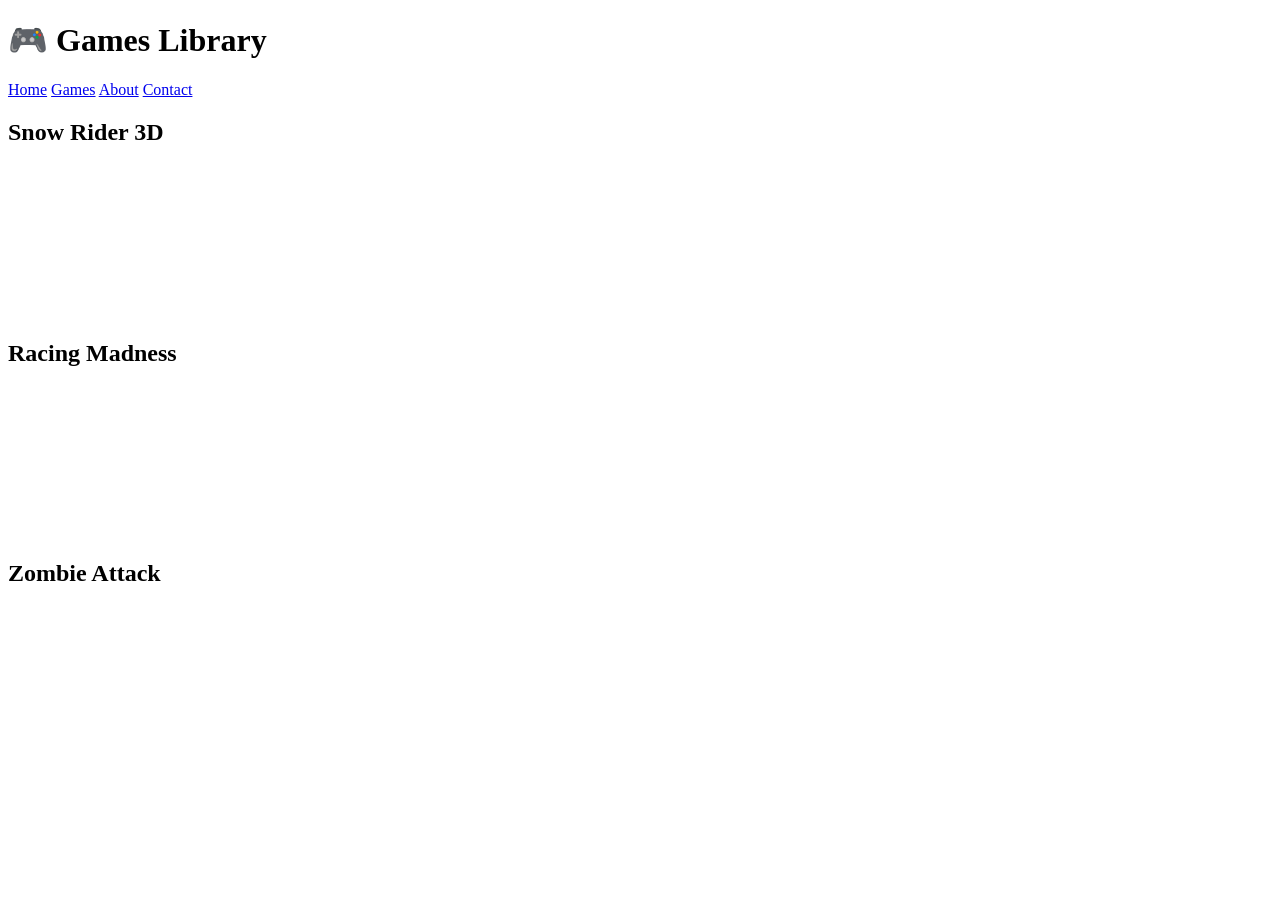
==== index.html @ 9c09abc5 "Create index.html" ====
<!DOCTYPE html>
<html lang="en">
<head>
  <meta charset="UTF-8">
  <meta name="viewport" content="width=device-width, initial-scale=1.0">
  <title>Games - Rocky Gaming Hub</title>
  <link rel="stylesheet" href="style.css">
</head>
<body>

<header>
  <h1>🎮 Games Library</h1>
  <nav>
    <a href="index.html">Home</a>
    <a href="games.html">Games</a>
    <a href="about.html">About</a>
    <a href="contact.html">Contact</a>
  </nav>
</header>

<section class="games-grid">

  <div class="game-box">
    <h2>Snow Rider 3D</h2>
    <iframe src="https://example.com" frameborder="0"></iframe>
  </div>

  <div class="game-box">
    <h2>Racing Madness</h2>
    <iframe src="https://example.com" frameborder="0"></iframe>
  </div>

  <div class="game-box">
    <h2>Zombie Attack</h2>
    <iframe src="https://example.com" frameborder="0"></iframe>
  </div>
</html>
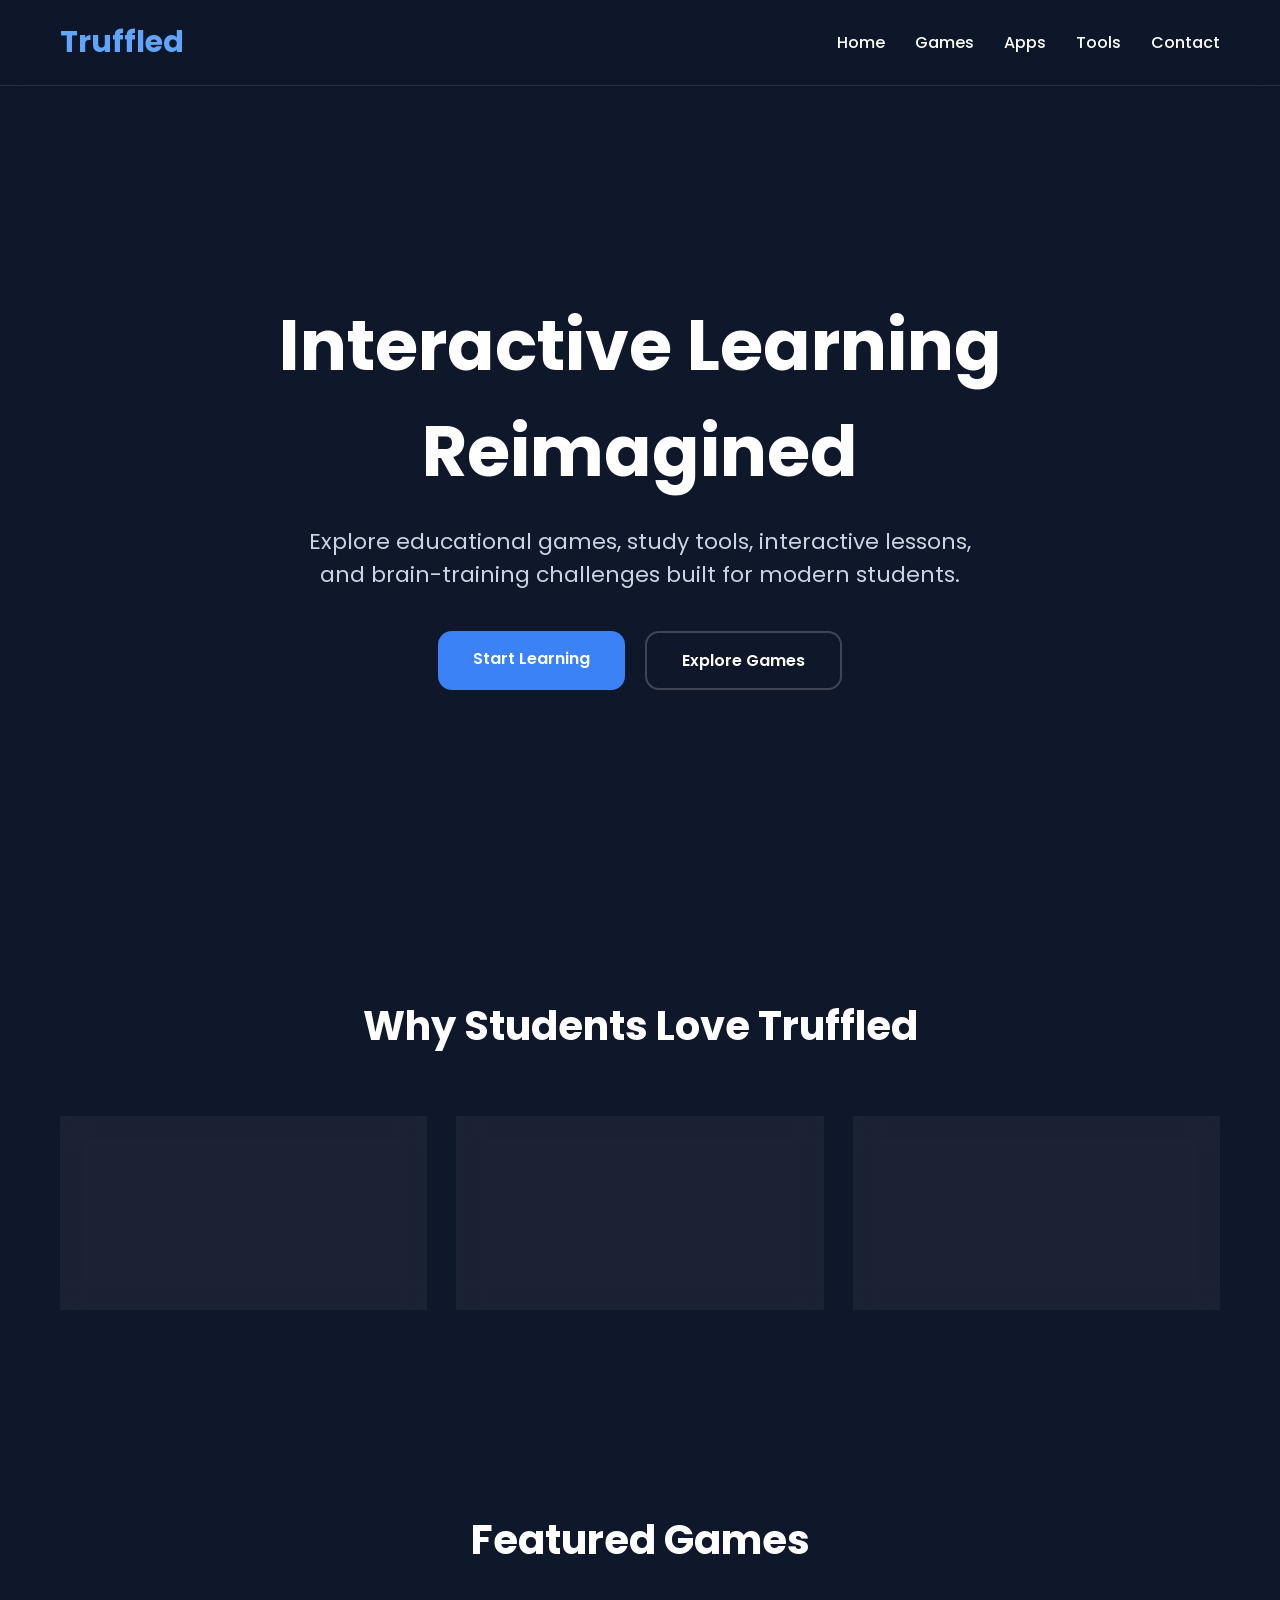
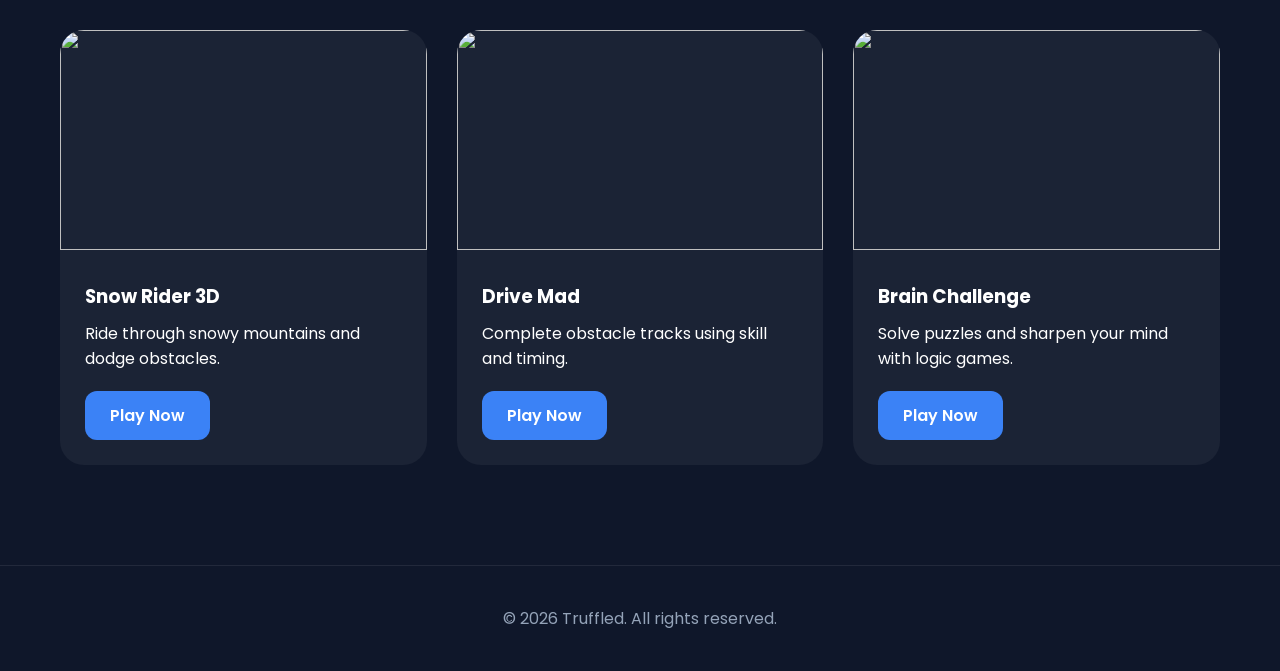
==== commit 1427cb75: "Revise index.html for Truffled branding and content" ====
--- a/index.html
+++ b/index.html
@@ -1,37 +1,544 @@
 <!DOCTYPE html>
 <html lang="en">
+
 <head>
-  <meta charset="UTF-8">
-  <meta name="viewport" content="width=device-width, initial-scale=1.0">
-  <title>Games - Rocky Gaming Hub</title>
-  <link rel="stylesheet" href="style.css">
+    <meta charset="UTF-8">
+    <meta name="viewport" content="width=device-width, initial-scale=1.0">
+
+    <title>Truffled - Interactive Learning</title>
+
+    <meta name="description"
+        content="Interactive learning resources, educational games, study tools, and engaging activities for students.">
+
+    <meta property="og:title" content="Truffled - Interactive Learning">
+    <meta property="og:description"
+        content="Educational games, study tools, and interactive learning resources.">
+    <meta property="og:image" content="png/logo.png">
+
+    <meta name="theme-color" content="#0f172a">
+
+    <link rel="icon" type="image/png" href="png/logo.png">
+    <link rel="manifest" href="js/json/manifest.json">
+
+    <link href="https://fonts.googleapis.com/css2?family=Poppins:wght@300;400;500;600;700&display=swap"
+        rel="stylesheet">
+
+    <link rel="stylesheet"
+        href="https://atugatran.github.io/FontAwesome6Pro/css/all.min.css" />
+
+<style>
+
+* {
+    margin: 0;
+    padding: 0;
+    box-sizing: border-box;
+}
+
+body {
+    font-family: 'Poppins', sans-serif;
+    background: #0f172a;
+    color: white;
+    overflow-x: hidden;
+}
+
+/* NAVBAR */
+
+.navbar {
+    width: 100%;
+    padding: 20px 60px;
+    background: rgba(15, 23, 42, 0.85);
+    backdrop-filter: blur(12px);
+
+    display: flex;
+    justify-content: space-between;
+    align-items: center;
+
+    position: sticky;
+    top: 0;
+    z-index: 1000;
+
+    border-bottom: 1px solid rgba(255,255,255,0.1);
+}
+
+.logo {
+    font-size: 30px;
+    font-weight: 700;
+    color: #60a5fa;
+}
+
+.nav-links {
+    display: flex;
+    gap: 30px;
+}
+
+.nav-links a {
+    text-decoration: none;
+    color: white;
+    font-weight: 500;
+    transition: 0.3s;
+}
+
+.nav-links a:hover {
+    color: #60a5fa;
+}
+
+/* HERO */
+
+.hero {
+    min-height: 90vh;
+
+    display: flex;
+    justify-content: center;
+    align-items: center;
+    flex-direction: column;
+
+    text-align: center;
+    padding: 40px;
+
+    background:
+    linear-gradient(rgba(15,23,42,0.8),
+    rgba(15,23,42,0.9)),
+    url('https://images.unsplash.com/photo-1511512578047-dfb367046420?q=80&w=2071&auto=format&fit=crop');
+    
+    background-size: cover;
+    background-position: center;
+}
+
+.hero h1 {
+    font-size: 70px;
+    max-width: 900px;
+    margin-bottom: 20px;
+}
+
+.hero p {
+    font-size: 22px;
+    color: #cbd5e1;
+    max-width: 700px;
+}
+
+.hero-buttons {
+    margin-top: 40px;
+    display: flex;
+    gap: 20px;
+    flex-wrap: wrap;
+}
+
+.btn {
+    padding: 15px 35px;
+    border-radius: 14px;
+    text-decoration: none;
+    font-weight: 600;
+    transition: 0.3s;
+}
+
+.btn-primary {
+    background: #3b82f6;
+    color: white;
+}
+
+.btn-primary:hover {
+    background: #2563eb;
+    transform: translateY(-3px);
+}
+
+.btn-secondary {
+    border: 2px solid rgba(255,255,255,0.2);
+    color: white;
+}
+
+.btn-secondary:hover {
+    background: rgba(255,255,255,0.1);
+}
+
+/* FEATURES */
+
+.section-title {
+    text-align: center;
+    font-size: 40px;
+    margin-bottom: 60px;
+}
+
+.features {
+    padding: 100px 60px;
+}
+
+.feature-grid {
+    display: grid;
+    grid-template-columns: repeat(auto-fit,minmax(280px,1fr));
+    gap: 30px;
+}
+
+.feature-card {
+    background: rgba(255,255,255,0.05);
+    backdrop-filter: blur(12px);
+
+    border-radius: 24px;
+    padding: 30px;
+
+    transition: 0.3s;
+
+    border: 1px solid rgba(255,255,255,0.08);
+}
+
+.feature-card:hover {
+    transform: translateY(-8px);
+    border-color: #60a5fa;
+}
+
+.feature-card i {
+    font-size: 40px;
+    margin-bottom: 20px;
+    color: #60a5fa;
+}
+
+.feature-card h3 {
+    margin-bottom: 15px;
+    font-size: 24px;
+}
+
+.feature-card p {
+    color: #cbd5e1;
+    line-height: 1.7;
+}
+
+/* GAME SECTION */
+
+.games {
+    padding: 100px 60px;
+}
+
+.game-grid {
+    display: grid;
+    grid-template-columns: repeat(auto-fit,minmax(320px,1fr));
+    gap: 30px;
+}
+
+.game-card {
+    background: rgba(255,255,255,0.05);
+    border-radius: 24px;
+    overflow: hidden;
+
+    transition: 0.3s;
+}
+
+.game-card:hover {
+    transform: translateY(-8px);
+}
+
+.game-card img {
+    width: 100%;
+    height: 220px;
+    object-fit: cover;
+}
+
+.game-content {
+    padding: 25px;
+}
+
+.game-content h3 {
+    margin-bottom: 10px;
+}
+
+.play-btn {
+    display: inline-block;
+    margin-top: 20px;
+
+    background: #3b82f6;
+    padding: 12px 25px;
+    border-radius: 12px;
+
+    text-decoration: none;
+    color: white;
+    font-weight: 600;
+}
+
+/* FOOTER */
+
+footer {
+    padding: 40px;
+    text-align: center;
+    color: #94a3b8;
+    border-top: 1px solid rgba(255,255,255,0.08);
+}
+
+/* LOADER */
+
+#loader {
+    position: fixed;
+    inset: 0;
+
+    background: #0f172a;
+
+    display: flex;
+    justify-content: center;
+    align-items: center;
+
+    z-index: 9999;
+}
+
+.loader-text {
+    font-size: 40px;
+    font-weight: bold;
+    animation: pulse 1.5s infinite;
+}
+
+@keyframes pulse {
+
+    0% {
+        opacity: 0.4;
+    }
+
+    50% {
+        opacity: 1;
+    }
+
+    100% {
+        opacity: 0.4;
+    }
+
+}
+
+/* MOBILE */
+
+@media(max-width:768px){
+
+    .navbar {
+        padding: 20px;
+        flex-direction: column;
+        gap: 20px;
+    }
+
+    .hero h1 {
+        font-size: 42px;
+    }
+
+    .hero p {
+        font-size: 18px;
+    }
+
+    .features,
+    .games {
+        padding: 80px 20px;
+    }
+
+}
+
+</style>
+
 </head>
+
 <body>
 
-<header>
-  <h1>🎮 Games Library</h1>
-  <nav>
-    <a href="index.html">Home</a>
-    <a href="games.html">Games</a>
-    <a href="about.html">About</a>
-    <a href="contact.html">Contact</a>
-  </nav>
-</header>
-
-<section class="games-grid">
-
-  <div class="game-box">
-    <h2>Snow Rider 3D</h2>
-    <iframe src="https://example.com" frameborder="0"></iframe>
-  </div>
-
-  <div class="game-box">
-    <h2>Racing Madness</h2>
-    <iframe src="https://example.com" frameborder="0"></iframe>
-  </div>
-
-  <div class="game-box">
-    <h2>Zombie Attack</h2>
-    <iframe src="https://example.com" frameborder="0"></iframe>
-  </div>
+<div id="loader">
+    <div class="loader-text">Loading Truffled...</div>
+</div>
+
+<!-- NAVBAR -->
+
+<nav class="navbar">
+
+    <div class="logo">
+        Truffled
+    </div>
+
+    <div class="nav-links">
+        <a href="#">Home</a>
+        <a href="#">Games</a>
+        <a href="#">Apps</a>
+        <a href="#">Tools</a>
+        <a href="#">Contact</a>
+    </div>
+
+</nav>
+
+<!-- HERO -->
+
+<section class="hero">
+
+    <h1>
+        Interactive Learning Reimagined
+    </h1>
+
+    <p>
+        Explore educational games, study tools,
+        interactive lessons, and brain-training
+        challenges built for modern students.
+    </p>
+
+    <div class="hero-buttons">
+
+        <a href="#" class="btn btn-primary">
+            Start Learning
+        </a>
+
+        <a href="#" class="btn btn-secondary">
+            Explore Games
+        </a>
+
+    </div>
+
+</section>
+
+<!-- FEATURES -->
+
+<section class="features">
+
+    <h2 class="section-title">
+        Why Students Love Truffled
+    </h2>
+
+    <div class="feature-grid">
+
+        <div class="feature-card">
+            <i class="fa-solid fa-gamepad-modern"></i>
+            <h3>Educational Games</h3>
+            <p>
+                Fun interactive browser games
+                designed to improve critical thinking,
+                reaction time, and problem-solving.
+            </p>
+        </div>
+
+        <div class="feature-card">
+            <i class="fa-solid fa-book-open"></i>
+            <h3>Study Resources</h3>
+            <p>
+                Access study guides, quizzes,
+                flashcards, and learning materials
+                for multiple subjects.
+            </p>
+        </div>
+
+        <div class="feature-card">
+            <i class="fa-solid fa-brain"></i>
+            <h3>Brain Training</h3>
+            <p>
+                Strengthen memory, focus,
+                and concentration with
+                engaging mental exercises.
+            </p>
+        </div>
+
+    </div>
+
+</section>
+
+<!-- GAMES -->
+
+<section class="games">
+
+    <h2 class="section-title">
+        Featured Games
+    </h2>
+
+    <div class="game-grid">
+
+        <div class="game-card">
+
+            <img src="https://images.unsplash.com/photo-1542751371-adc38448a05e?q=80&w=2070&auto=format&fit=crop">
+
+            <div class="game-content">
+
+                <h3>Snow Rider 3D</h3>
+
+                <p>
+                    Ride through snowy mountains
+                    and dodge obstacles.
+                </p>
+
+                <a href="#" class="play-btn">
+                    Play Now
+                </a>
+
+            </div>
+
+        </div>
+
+        <div class="game-card">
+
+            <img src="https://images.unsplash.com/photo-1493711662062-fa541adb3fc8?q=80&w=2070&auto=format&fit=crop">
+
+            <div class="game-content">
+
+                <h3>Drive Mad</h3>
+
+                <p>
+                    Complete obstacle tracks
+                    using skill and timing.
+                </p>
+
+                <a href="#" class="play-btn">
+                    Play Now
+                </a>
+
+            </div>
+
+        </div>
+
+        <div class="game-card">
+
+            <img src="https://images.unsplash.com/photo-1511882150382-421056c89033?q=80&w=2070&auto=format&fit=crop">
+
+            <div class="game-content">
+
+                <h3>Brain Challenge</h3>
+
+                <p>
+                    Solve puzzles and sharpen
+                    your mind with logic games.
+                </p>
+
+                <a href="#" class="play-btn">
+                    Play Now
+                </a>
+
+            </div>
+
+        </div>
+
+    </div>
+
+</section>
+
+<!-- FOOTER -->
+
+<footer>
+
+    <p>
+        © 2026 Truffled. All rights reserved.
+    </p>
+
+</footer>
+
+<!-- ANALYTICS -->
+
+<script async src="https://www.googletagmanager.com/gtag/js?id=G-PXHK7Q7G3Z"></script>
+
+<script>
+
+window.dataLayer = window.dataLayer || [];
+
+function gtag() {
+    dataLayer.push(arguments);
+}
+
+gtag('js', new Date());
+
+gtag('config', 'G-PXHK7Q7G3Z');
+
+</script>
+
+<!-- MAIN SCRIPT -->
+
+<script>
+
+window.onload = () => {
+
+    document.getElementById("loader").style.display = "none";
+
+};
+
+</script>
+
+</body>
 </html>
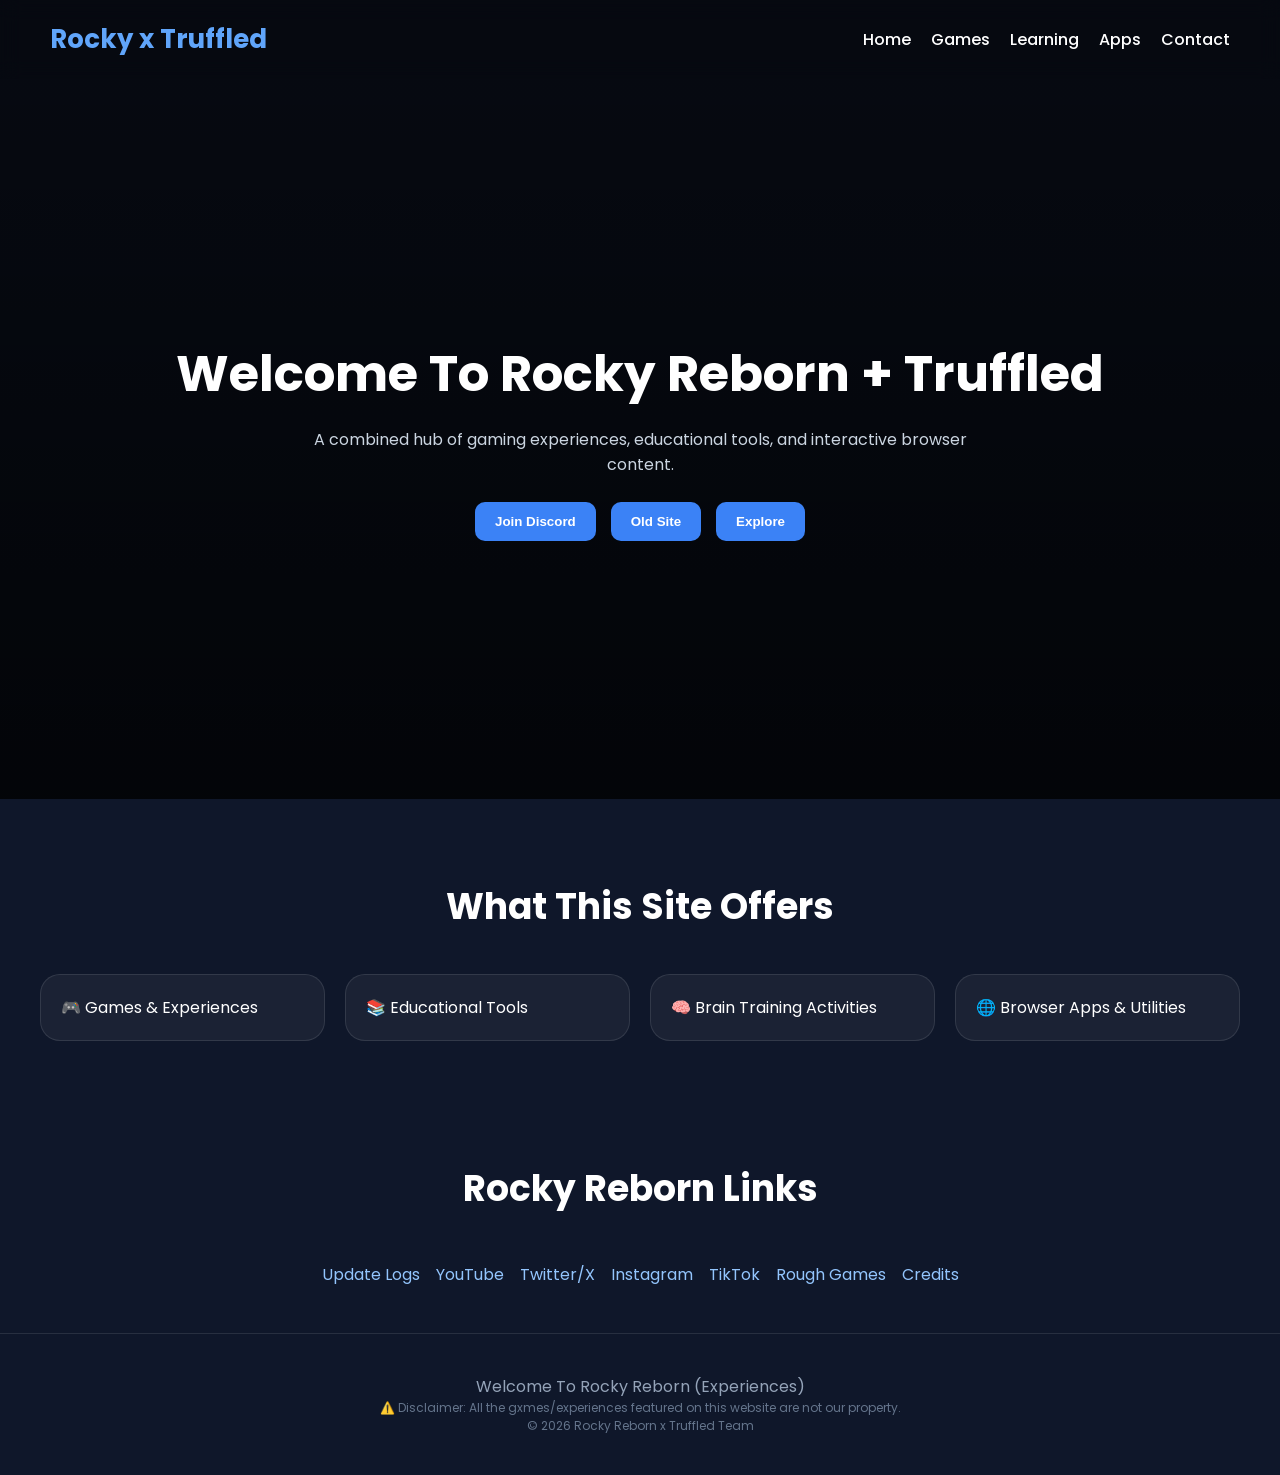
==== commit 13928d59: "Update index.html" ====
--- a/index.html
+++ b/index.html
@@ -5,26 +5,15 @@
     <meta charset="UTF-8">
     <meta name="viewport" content="width=device-width, initial-scale=1.0">
 
-    <title>Truffled - Interactive Learning</title>
+    <title>Rocky Reborn x Truffled Hub</title>
 
     <meta name="description"
-        content="Interactive learning resources, educational games, study tools, and engaging activities for students.">
-
-    <meta property="og:title" content="Truffled - Interactive Learning">
-    <meta property="og:description"
-        content="Educational games, study tools, and interactive learning resources.">
-    <meta property="og:image" content="png/logo.png">
-
-    <meta name="theme-color" content="#0f172a">
-
-    <link rel="icon" type="image/png" href="png/logo.png">
-    <link rel="manifest" href="js/json/manifest.json">
+        content="Rocky Reborn Experiences + Truffled Interactive Learning Hub">
+
+    <link rel="icon" type="image/png" href="images/rocky-favicon.png">
 
     <link href="https://fonts.googleapis.com/css2?family=Poppins:wght@300;400;500;600;700&display=swap"
         rel="stylesheet">
-
-    <link rel="stylesheet"
-        href="https://atugatran.github.io/FontAwesome6Pro/css/all.min.css" />
 
 <style>
 
@@ -41,286 +30,166 @@
     overflow-x: hidden;
 }
 
-/* NAVBAR */
-
-.navbar {
-    width: 100%;
-    padding: 20px 60px;
-    background: rgba(15, 23, 42, 0.85);
-    backdrop-filter: blur(12px);
-
-    display: flex;
-    justify-content: space-between;
-    align-items: center;
-
-    position: sticky;
-    top: 0;
-    z-index: 1000;
-
-    border-bottom: 1px solid rgba(255,255,255,0.1);
-}
-
-.logo {
-    font-size: 30px;
-    font-weight: 700;
-    color: #60a5fa;
-}
-
-.nav-links {
-    display: flex;
-    gap: 30px;
-}
-
-.nav-links a {
-    text-decoration: none;
-    color: white;
-    font-weight: 500;
-    transition: 0.3s;
-}
-
-.nav-links a:hover {
-    color: #60a5fa;
-}
-
-/* HERO */
-
-.hero {
-    min-height: 90vh;
-
-    display: flex;
-    justify-content: center;
-    align-items: center;
-    flex-direction: column;
-
-    text-align: center;
-    padding: 40px;
-
-    background:
-    linear-gradient(rgba(15,23,42,0.8),
-    rgba(15,23,42,0.9)),
-    url('https://images.unsplash.com/photo-1511512578047-dfb367046420?q=80&w=2071&auto=format&fit=crop');
-    
-    background-size: cover;
-    background-position: center;
-}
-
-.hero h1 {
-    font-size: 70px;
-    max-width: 900px;
-    margin-bottom: 20px;
-}
-
-.hero p {
-    font-size: 22px;
-    color: #cbd5e1;
-    max-width: 700px;
-}
-
-.hero-buttons {
-    margin-top: 40px;
-    display: flex;
-    gap: 20px;
-    flex-wrap: wrap;
-}
-
-.btn {
-    padding: 15px 35px;
-    border-radius: 14px;
-    text-decoration: none;
-    font-weight: 600;
-    transition: 0.3s;
-}
-
-.btn-primary {
-    background: #3b82f6;
-    color: white;
-}
-
-.btn-primary:hover {
-    background: #2563eb;
-    transform: translateY(-3px);
-}
-
-.btn-secondary {
-    border: 2px solid rgba(255,255,255,0.2);
-    color: white;
-}
-
-.btn-secondary:hover {
-    background: rgba(255,255,255,0.1);
-}
-
-/* FEATURES */
-
-.section-title {
-    text-align: center;
-    font-size: 40px;
-    margin-bottom: 60px;
-}
-
-.features {
-    padding: 100px 60px;
-}
-
-.feature-grid {
-    display: grid;
-    grid-template-columns: repeat(auto-fit,minmax(280px,1fr));
-    gap: 30px;
-}
-
-.feature-card {
-    background: rgba(255,255,255,0.05);
-    backdrop-filter: blur(12px);
-
-    border-radius: 24px;
-    padding: 30px;
-
-    transition: 0.3s;
-
-    border: 1px solid rgba(255,255,255,0.08);
-}
-
-.feature-card:hover {
-    transform: translateY(-8px);
-    border-color: #60a5fa;
-}
-
-.feature-card i {
-    font-size: 40px;
-    margin-bottom: 20px;
-    color: #60a5fa;
-}
-
-.feature-card h3 {
-    margin-bottom: 15px;
-    font-size: 24px;
-}
-
-.feature-card p {
-    color: #cbd5e1;
-    line-height: 1.7;
-}
-
-/* GAME SECTION */
-
-.games {
-    padding: 100px 60px;
-}
-
-.game-grid {
-    display: grid;
-    grid-template-columns: repeat(auto-fit,minmax(320px,1fr));
-    gap: 30px;
-}
-
-.game-card {
-    background: rgba(255,255,255,0.05);
-    border-radius: 24px;
-    overflow: hidden;
-
-    transition: 0.3s;
-}
-
-.game-card:hover {
-    transform: translateY(-8px);
-}
-
-.game-card img {
-    width: 100%;
-    height: 220px;
-    object-fit: cover;
-}
-
-.game-content {
-    padding: 25px;
-}
-
-.game-content h3 {
-    margin-bottom: 10px;
-}
-
-.play-btn {
-    display: inline-block;
-    margin-top: 20px;
-
-    background: #3b82f6;
-    padding: 12px 25px;
-    border-radius: 12px;
-
-    text-decoration: none;
-    color: white;
-    font-weight: 600;
-}
-
-/* FOOTER */
-
-footer {
-    padding: 40px;
-    text-align: center;
-    color: #94a3b8;
-    border-top: 1px solid rgba(255,255,255,0.08);
-}
-
 /* LOADER */
 
 #loader {
     position: fixed;
     inset: 0;
-
     background: #0f172a;
-
     display: flex;
     justify-content: center;
     align-items: center;
-
     z-index: 9999;
 }
 
 .loader-text {
-    font-size: 40px;
-    font-weight: bold;
+    font-size: 32px;
     animation: pulse 1.5s infinite;
 }
 
 @keyframes pulse {
-
-    0% {
-        opacity: 0.4;
-    }
-
-    50% {
-        opacity: 1;
-    }
-
-    100% {
-        opacity: 0.4;
-    }
-
-}
-
-/* MOBILE */
-
-@media(max-width:768px){
-
-    .navbar {
-        padding: 20px;
-        flex-direction: column;
-        gap: 20px;
-    }
-
-    .hero h1 {
-        font-size: 42px;
-    }
-
-    .hero p {
-        font-size: 18px;
-    }
-
-    .features,
-    .games {
-        padding: 80px 20px;
-    }
-
+    0% { opacity: 0.4; }
+    50% { opacity: 1; }
+    100% { opacity: 0.4; }
+}
+
+/* NAV */
+
+.navbar {
+    display: flex;
+    justify-content: space-between;
+    align-items: center;
+    padding: 20px 50px;
+    background: rgba(0,0,0,0.6);
+    position: sticky;
+    top: 0;
+    backdrop-filter: blur(10px);
+    z-index: 1000;
+}
+
+.logo {
+    font-size: 26px;
+    font-weight: 700;
+    color: #60a5fa;
+}
+
+.nav-links {
+    display: flex;
+    gap: 20px;
+}
+
+.nav-links a {
+    color: white;
+    text-decoration: none;
+    font-weight: 500;
+}
+
+.nav-links a:hover {
+    color: #60a5fa;
+}
+
+/* HERO */
+
+.hero {
+    min-height: 80vh;
+    display: flex;
+    flex-direction: column;
+    justify-content: center;
+    align-items: center;
+    text-align: center;
+    padding: 40px;
+
+    background: linear-gradient(rgba(0,0,0,0.6), rgba(0,0,0,0.8)),
+    url('https://images.unsplash.com/photo-1511512578047-dfb367046420?q=80&w=2071') center/cover;
+}
+
+.hero h1 {
+    font-size: 50px;
+    margin-bottom: 15px;
+}
+
+.hero p {
+    color: #cbd5e1;
+    max-width: 700px;
+}
+
+/* BUTTONS */
+
+.btn-row {
+    margin-top: 25px;
+    display: flex;
+    gap: 15px;
+    flex-wrap: wrap;
+}
+
+button, .btn {
+    padding: 12px 20px;
+    border: none;
+    border-radius: 10px;
+    cursor: pointer;
+    background: #3b82f6;
+    color: white;
+    font-weight: 600;
+    transition: 0.3s;
+    text-decoration: none;
+}
+
+button:hover, .btn:hover {
+    transform: translateY(-3px);
+    background: #2563eb;
+}
+
+/* FEATURES */
+
+.section {
+    padding: 80px 40px;
+}
+
+.title {
+    text-align: center;
+    font-size: 36px;
+    margin-bottom: 40px;
+}
+
+.grid {
+    display: grid;
+    grid-template-columns: repeat(auto-fit, minmax(250px, 1fr));
+    gap: 20px;
+}
+
+.card {
+    background: rgba(255,255,255,0.05);
+    padding: 20px;
+    border-radius: 20px;
+    border: 1px solid rgba(255,255,255,0.1);
+}
+
+/* ROCKY LINKS */
+
+.links {
+    text-align: center;
+    padding: 40px;
+}
+
+.links a {
+    display: inline-block;
+    margin: 6px;
+    color: #93c5fd;
+    text-decoration: none;
+}
+
+/* FOOTER */
+
+footer {
+    text-align: center;
+    padding: 40px;
+    color: #94a3b8;
+    border-top: 1px solid rgba(255,255,255,0.1);
+}
+
+.small {
+    font-size: 12px;
+    color: #64748b;
 }
 
 </style>
@@ -329,215 +198,116 @@
 
 <body>
 
+<!-- LOADER -->
 <div id="loader">
-    <div class="loader-text">Loading Truffled...</div>
+    <div class="loader-text">Loading Experience...</div>
 </div>
 
-<!-- NAVBAR -->
-
+<!-- NAV -->
 <nav class="navbar">
-
-    <div class="logo">
-        Truffled
-    </div>
+    <div class="logo">Rocky x Truffled</div>
 
     <div class="nav-links">
         <a href="#">Home</a>
         <a href="#">Games</a>
+        <a href="#">Learning</a>
         <a href="#">Apps</a>
-        <a href="#">Tools</a>
         <a href="#">Contact</a>
     </div>
-
 </nav>
 
 <!-- HERO -->
-
 <section class="hero">
 
-    <h1>
-        Interactive Learning Reimagined
-    </h1>
+    <h1>Welcome To Rocky Reborn + Truffled</h1>
 
     <p>
-        Explore educational games, study tools,
-        interactive lessons, and brain-training
-        challenges built for modern students.
+        A combined hub of gaming experiences, educational tools,
+        and interactive browser content.
     </p>
 
-    <div class="hero-buttons">
-
-        <a href="#" class="btn btn-primary">
-            Start Learning
-        </a>
-
-        <a href="#" class="btn btn-secondary">
-            Explore Games
-        </a>
+    <div class="btn-row">
+
+        <button onclick="window.location.href='https://discord.gg/GzFs8VNbX3'">
+            Join Discord
+        </button>
+
+        <button onclick="window.open('https://sites.google.com/view/rocky-games')">
+            Old Site
+        </button>
+
+        <button onclick="window.location.href='#features'">
+            Explore
+        </button>
 
     </div>
 
 </section>
 
 <!-- FEATURES -->
-
-<section class="features">
-
-    <h2 class="section-title">
-        Why Students Love Truffled
-    </h2>
-
-    <div class="feature-grid">
-
-        <div class="feature-card">
-            <i class="fa-solid fa-gamepad-modern"></i>
-            <h3>Educational Games</h3>
-            <p>
-                Fun interactive browser games
-                designed to improve critical thinking,
-                reaction time, and problem-solving.
-            </p>
+<section class="section" id="features">
+
+    <h2 class="title">What This Site Offers</h2>
+
+    <div class="grid">
+
+        <div class="card">
+            🎮 Games & Experiences
         </div>
 
-        <div class="feature-card">
-            <i class="fa-solid fa-book-open"></i>
-            <h3>Study Resources</h3>
-            <p>
-                Access study guides, quizzes,
-                flashcards, and learning materials
-                for multiple subjects.
-            </p>
+        <div class="card">
+            📚 Educational Tools
         </div>
 
-        <div class="feature-card">
-            <i class="fa-solid fa-brain"></i>
-            <h3>Brain Training</h3>
-            <p>
-                Strengthen memory, focus,
-                and concentration with
-                engaging mental exercises.
-            </p>
+        <div class="card">
+            🧠 Brain Training Activities
         </div>
 
+        <div class="card">
+            🌐 Browser Apps & Utilities
+        </div>
+
     </div>
 
 </section>
 
-<!-- GAMES -->
-
-<section class="games">
-
-    <h2 class="section-title">
-        Featured Games
-    </h2>
-
-    <div class="game-grid">
-
-        <div class="game-card">
-
-            <img src="https://images.unsplash.com/photo-1542751371-adc38448a05e?q=80&w=2070&auto=format&fit=crop">
-
-            <div class="game-content">
-
-                <h3>Snow Rider 3D</h3>
-
-                <p>
-                    Ride through snowy mountains
-                    and dodge obstacles.
-                </p>
-
-                <a href="#" class="play-btn">
-                    Play Now
-                </a>
-
-            </div>
-
-        </div>
-
-        <div class="game-card">
-
-            <img src="https://images.unsplash.com/photo-1493711662062-fa541adb3fc8?q=80&w=2070&auto=format&fit=crop">
-
-            <div class="game-content">
-
-                <h3>Drive Mad</h3>
-
-                <p>
-                    Complete obstacle tracks
-                    using skill and timing.
-                </p>
-
-                <a href="#" class="play-btn">
-                    Play Now
-                </a>
-
-            </div>
-
-        </div>
-
-        <div class="game-card">
-
-            <img src="https://images.unsplash.com/photo-1511882150382-421056c89033?q=80&w=2070&auto=format&fit=crop">
-
-            <div class="game-content">
-
-                <h3>Brain Challenge</h3>
-
-                <p>
-                    Solve puzzles and sharpen
-                    your mind with logic games.
-                </p>
-
-                <a href="#" class="play-btn">
-                    Play Now
-                </a>
-
-            </div>
-
-        </div>
-
-    </div>
+<!-- ROCKY LINKS -->
+<section class="links">
+
+    <h2 class="title">Rocky Reborn Links</h2>
+
+    <a href="#">Update Logs</a>
+    <a href="#">YouTube</a>
+    <a href="#">Twitter/X</a>
+    <a href="#">Instagram</a>
+    <a href="#">TikTok</a>
+    <a href="#">Rough Games</a>
+    <a href="#">Credits</a>
 
 </section>
 
 <!-- FOOTER -->
-
 <footer>
 
     <p>
-        © 2026 Truffled. All rights reserved.
+        Welcome To Rocky Reborn (Experiences)
     </p>
 
+    <p class="small">
+        ⚠️ Disclaimer: All the gxmes/experiences featured on this website are not our property.
+    </p>
+
+    <p class="small">
+        © 2026 Rocky Reborn x Truffled Team
+    </p>
+
 </footer>
 
-<!-- ANALYTICS -->
-
-<script async src="https://www.googletagmanager.com/gtag/js?id=G-PXHK7Q7G3Z"></script>
-
+<!-- SCRIPT -->
 <script>
-
-window.dataLayer = window.dataLayer || [];
-
-function gtag() {
-    dataLayer.push(arguments);
-}
-
-gtag('js', new Date());
-
-gtag('config', 'G-PXHK7Q7G3Z');
-
-</script>
-
-<!-- MAIN SCRIPT -->
-
-<script>
-
 window.onload = () => {
-
     document.getElementById("loader").style.display = "none";
-
 };
-
 </script>
 
 </body>
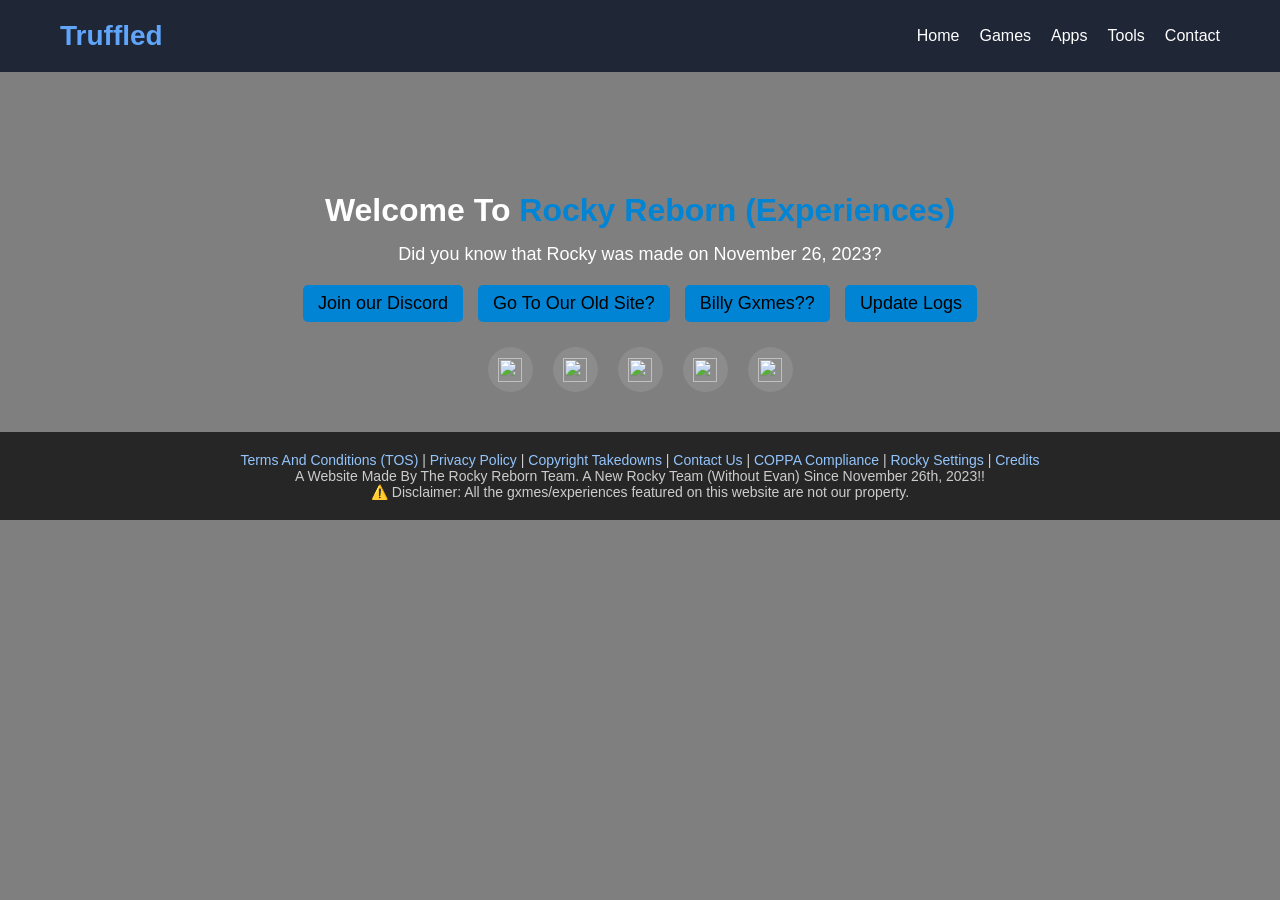
==== commit 0da7d1d6: "Update index.html" ====
--- a/index.html
+++ b/index.html
@@ -2,313 +2,228 @@
 <html lang="en">
 
 <head>
-    <meta charset="UTF-8">
-    <meta name="viewport" content="width=device-width, initial-scale=1.0">
-
-    <title>Rocky Reborn x Truffled Hub</title>
-
-    <meta name="description"
-        content="Rocky Reborn Experiences + Truffled Interactive Learning Hub">
-
-    <link rel="icon" type="image/png" href="images/rocky-favicon.png">
-
-    <link href="https://fonts.googleapis.com/css2?family=Poppins:wght@300;400;500;600;700&display=swap"
-        rel="stylesheet">
-
-<style>
-
-* {
-    margin: 0;
-    padding: 0;
-    box-sizing: border-box;
-}
-
-body {
-    font-family: 'Poppins', sans-serif;
-    background: #0f172a;
-    color: white;
-    overflow-x: hidden;
-}
-
-/* LOADER */
-
-#loader {
-    position: fixed;
-    inset: 0;
-    background: #0f172a;
-    display: flex;
-    justify-content: center;
-    align-items: center;
-    z-index: 9999;
-}
-
-.loader-text {
-    font-size: 32px;
-    animation: pulse 1.5s infinite;
-}
-
-@keyframes pulse {
-    0% { opacity: 0.4; }
-    50% { opacity: 1; }
-    100% { opacity: 0.4; }
-}
-
-/* NAV */
-
-.navbar {
-    display: flex;
-    justify-content: space-between;
-    align-items: center;
-    padding: 20px 50px;
-    background: rgba(0,0,0,0.6);
-    position: sticky;
-    top: 0;
-    backdrop-filter: blur(10px);
-    z-index: 1000;
-}
-
-.logo {
-    font-size: 26px;
-    font-weight: 700;
-    color: #60a5fa;
-}
-
-.nav-links {
-    display: flex;
-    gap: 20px;
-}
-
-.nav-links a {
-    color: white;
-    text-decoration: none;
-    font-weight: 500;
-}
-
-.nav-links a:hover {
-    color: #60a5fa;
-}
-
-/* HERO */
-
-.hero {
-    min-height: 80vh;
-    display: flex;
-    flex-direction: column;
-    justify-content: center;
-    align-items: center;
-    text-align: center;
-    padding: 40px;
-
-    background: linear-gradient(rgba(0,0,0,0.6), rgba(0,0,0,0.8)),
-    url('https://images.unsplash.com/photo-1511512578047-dfb367046420?q=80&w=2071') center/cover;
-}
-
-.hero h1 {
-    font-size: 50px;
-    margin-bottom: 15px;
-}
-
-.hero p {
-    color: #cbd5e1;
-    max-width: 700px;
-}
-
-/* BUTTONS */
-
-.btn-row {
-    margin-top: 25px;
-    display: flex;
-    gap: 15px;
-    flex-wrap: wrap;
-}
-
-button, .btn {
-    padding: 12px 20px;
-    border: none;
-    border-radius: 10px;
-    cursor: pointer;
-    background: #3b82f6;
-    color: white;
-    font-weight: 600;
-    transition: 0.3s;
-    text-decoration: none;
-}
-
-button:hover, .btn:hover {
-    transform: translateY(-3px);
-    background: #2563eb;
-}
-
-/* FEATURES */
-
-.section {
-    padding: 80px 40px;
-}
-
-.title {
-    text-align: center;
-    font-size: 36px;
-    margin-bottom: 40px;
-}
-
-.grid {
-    display: grid;
-    grid-template-columns: repeat(auto-fit, minmax(250px, 1fr));
-    gap: 20px;
-}
-
-.card {
-    background: rgba(255,255,255,0.05);
-    padding: 20px;
-    border-radius: 20px;
-    border: 1px solid rgba(255,255,255,0.1);
-}
-
-/* ROCKY LINKS */
-
-.links {
-    text-align: center;
-    padding: 40px;
-}
-
-.links a {
-    display: inline-block;
-    margin: 6px;
-    color: #93c5fd;
-    text-decoration: none;
-}
-
-/* FOOTER */
-
-footer {
-    text-align: center;
-    padding: 40px;
-    color: #94a3b8;
-    border-top: 1px solid rgba(255,255,255,0.1);
-}
-
-.small {
-    font-size: 12px;
-    color: #64748b;
-}
-
-</style>
-
+  <meta charset="UTF-8">
+  <meta name="viewport" content="width=device-width, initial-scale=1.0">
+
+  <title>Rocky Reborn | Home</title>
+
+  <link rel="icon" type="image/png" href="images/rocky-favicon.png">
+
+  <!-- TRUFFLED HEAD STYLE (UNCHANGED HEADER SYSTEM) -->
+  <link href="https://fonts.googleapis.com/css2?family=Poppins:wght@300;400;500;600;700&display=swap" rel="stylesheet">
+
+  <style>
+    * {
+      margin: 0;
+      padding: 0;
+      box-sizing: border-box;
+    }
+
+    body {
+      font-family: Arial, sans-serif;
+      background: url('images/rocky-water-clean.gif') no-repeat center center fixed;
+      background-size: cover;
+      color: white;
+      text-align: center;
+      overflow-x: hidden;
+    }
+
+    body::after {
+      content: '';
+      position: fixed;
+      inset: 0;
+      background: rgba(0,0,0,0.5);
+      z-index: -1;
+    }
+
+    /* ===== TRUFFLED HEADER (kept style system) ===== */
+    .navbar {
+      width: 100%;
+      padding: 20px 60px;
+      background: rgba(15, 23, 42, 0.85);
+      backdrop-filter: blur(12px);
+      display: flex;
+      justify-content: space-between;
+      align-items: center;
+      position: sticky;
+      top: 0;
+      z-index: 1000;
+    }
+
+    .logo {
+      font-size: 28px;
+      font-weight: 700;
+      color: #60a5fa;
+    }
+
+    .nav-links {
+      display: flex;
+      gap: 20px;
+    }
+
+    .nav-links a {
+      color: white;
+      text-decoration: none;
+      font-weight: 500;
+    }
+
+    .nav-links a:hover {
+      color: #60a5fa;
+    }
+
+    /* ===== MAIN ROCKY BODY ===== */
+
+    main {
+      padding: 120px 20px 40px;
+    }
+
+    h1 span {
+      color: #0284d4;
+    }
+
+    #splash {
+      font-size: 20px;
+      margin: 15px 0;
+      font-weight: bold;
+      color: #ffd700;
+      text-shadow: 2px 2px 4px black;
+    }
+
+    .button-row {
+      display: flex;
+      justify-content: center;
+      gap: 15px;
+      flex-wrap: wrap;
+      margin-top: 20px;
+    }
+
+    button {
+      color: black;
+      background-color: #0284d4;
+      padding: 8px 15px;
+      border: none;
+      font-size: 18px;
+      border-radius: 5px;
+      cursor: pointer;
+      transition: 0.3s;
+    }
+
+    button:hover {
+      background-color: #026bb2;
+    }
+
+    .social-row {
+      margin-top: 25px;
+      display: flex;
+      justify-content: center;
+      gap: 20px;
+    }
+
+    .social-row a {
+      width: 45px;
+      height: 45px;
+      display: flex;
+      justify-content: center;
+      align-items: center;
+      background: rgba(255,255,255,0.1);
+      border-radius: 50%;
+    }
+
+    .social-row img {
+      width: 24px;
+      height: 24px;
+    }
+
+    /* ===== FOOTER ROCKY ===== */
+
+    footer {
+      background: rgba(0,0,0,0.7);
+      color: #ccc;
+      padding: 20px;
+      font-size: 14px;
+    }
+
+    footer a {
+      color: #93c5fd;
+      text-decoration: none;
+    }
+  </style>
 </head>
 
 <body>
 
-<!-- LOADER -->
-<div id="loader">
-    <div class="loader-text">Loading Experience...</div>
-</div>
-
-<!-- NAV -->
-<nav class="navbar">
-    <div class="logo">Rocky x Truffled</div>
+  <!-- TRUFFLED HEADER (same structure style) -->
+  <nav class="navbar">
+    <div class="logo">Truffled</div>
 
     <div class="nav-links">
-        <a href="#">Home</a>
-        <a href="#">Games</a>
-        <a href="#">Learning</a>
-        <a href="#">Apps</a>
-        <a href="#">Contact</a>
+      <a href="#">Home</a>
+      <a href="#">Games</a>
+      <a href="#">Apps</a>
+      <a href="#">Tools</a>
+      <a href="#">Contact</a>
     </div>
-</nav>
-
-<!-- HERO -->
-<section class="hero">
-
-    <h1>Welcome To Rocky Reborn + Truffled</h1>
+  </nav>
+
+  <!-- ROCKY BODY -->
+  <main>
+
+    <h1>Welcome To <span>Rocky Reborn (Experiences)</span></h1>
+
+    <p id="splash"></p>
+
+    <p style="margin:15px 0; font-size:18px;">
+      Did you know that Rocky was made on November 26, 2023?
+    </p>
+
+    <div class="button-row">
+      <button onclick="window.location.href='https://discord.gg/GzFs8VNbX3'">Join our Discord</button>
+      <button onclick="window.location.href='https://sites.google.com/view/rocky-games'">Go To Our Old Site?</button>
+      <button onclick="window.open('https://sites.google.com/view/dust-games', '_blank')">Billy Gxmes??</button>
+      <button onclick="window.open('https://rockyreborn.vercel.app/update-logs.html', '_blank')">Update Logs</button>
+    </div>
+
+    <div class="social-row">
+      <a href="#"><img src="images/icons/youtube-logo.svg"></a>
+      <a href="#"><img src="images/icons/rough-games.png"></a>
+      <a href="#"><img src="images/icons/x-logo.svg"></a>
+      <a href="#"><img src="images/icons/insta-logo.svg"></a>
+      <a href="#"><img src="images/icons/tiktok-logo.svg"></a>
+    </div>
+
+  </main>
+
+  <!-- ROCKY FOOTER -->
+  <footer>
 
     <p>
-        A combined hub of gaming experiences, educational tools,
-        and interactive browser content.
-    </p>
-
-    <div class="btn-row">
-
-        <button onclick="window.location.href='https://discord.gg/GzFs8VNbX3'">
-            Join Discord
-        </button>
-
-        <button onclick="window.open('https://sites.google.com/view/rocky-games')">
-            Old Site
-        </button>
-
-        <button onclick="window.location.href='#features'">
-            Explore
-        </button>
-
-    </div>
-
-</section>
-
-<!-- FEATURES -->
-<section class="section" id="features">
-
-    <h2 class="title">What This Site Offers</h2>
-
-    <div class="grid">
-
-        <div class="card">
-            🎮 Games & Experiences
-        </div>
-
-        <div class="card">
-            📚 Educational Tools
-        </div>
-
-        <div class="card">
-            🧠 Brain Training Activities
-        </div>
-
-        <div class="card">
-            🌐 Browser Apps & Utilities
-        </div>
-
-    </div>
-
-</section>
-
-<!-- ROCKY LINKS -->
-<section class="links">
-
-    <h2 class="title">Rocky Reborn Links</h2>
-
-    <a href="#">Update Logs</a>
-    <a href="#">YouTube</a>
-    <a href="#">Twitter/X</a>
-    <a href="#">Instagram</a>
-    <a href="#">TikTok</a>
-    <a href="#">Rough Games</a>
-    <a href="#">Credits</a>
-
-</section>
-
-<!-- FOOTER -->
-<footer>
+      <a href="tos.html">Terms And Conditions (TOS)</a> |
+      <a href="privacy-policy.html">Privacy Policy</a> |
+      <a href="DMCA-Takedowns.html">Copyright Takedowns</a> |
+      <a href="contact.html">Contact Us</a> |
+      <a href="coppa.html">COPPA Compliance</a> |
+      <a href="settings.html">Rocky Settings</a> |
+      <a href="thug-credits.html">Credits</a>
+    </p>
 
     <p>
-        Welcome To Rocky Reborn (Experiences)
-    </p>
-
-    <p class="small">
-        ⚠️ Disclaimer: All the gxmes/experiences featured on this website are not our property.
-    </p>
-
-    <p class="small">
-        © 2026 Rocky Reborn x Truffled Team
-    </p>
-
-</footer>
-
-<!-- SCRIPT -->
-<script>
-window.onload = () => {
-    document.getElementById("loader").style.display = "none";
-};
-</script>
+      A Website Made By The Rocky Reborn Team. A New Rocky Team (Without Evan) Since November 26th, 2023!!
+    </p>
+
+    <p>
+      ⚠️ Disclaimer: All the gxmes/experiences featured on this website are not our property.
+    </p>
+
+  </footer>
+
+  <script>
+    fetch('splash.json')
+      .then(res => res.json())
+      .then(data => {
+        document.querySelector('#splash').innerHTML =
+          data[Math.floor(Math.random() * data.length)];
+      });
+  </script>
 
 </body>
 </html>
